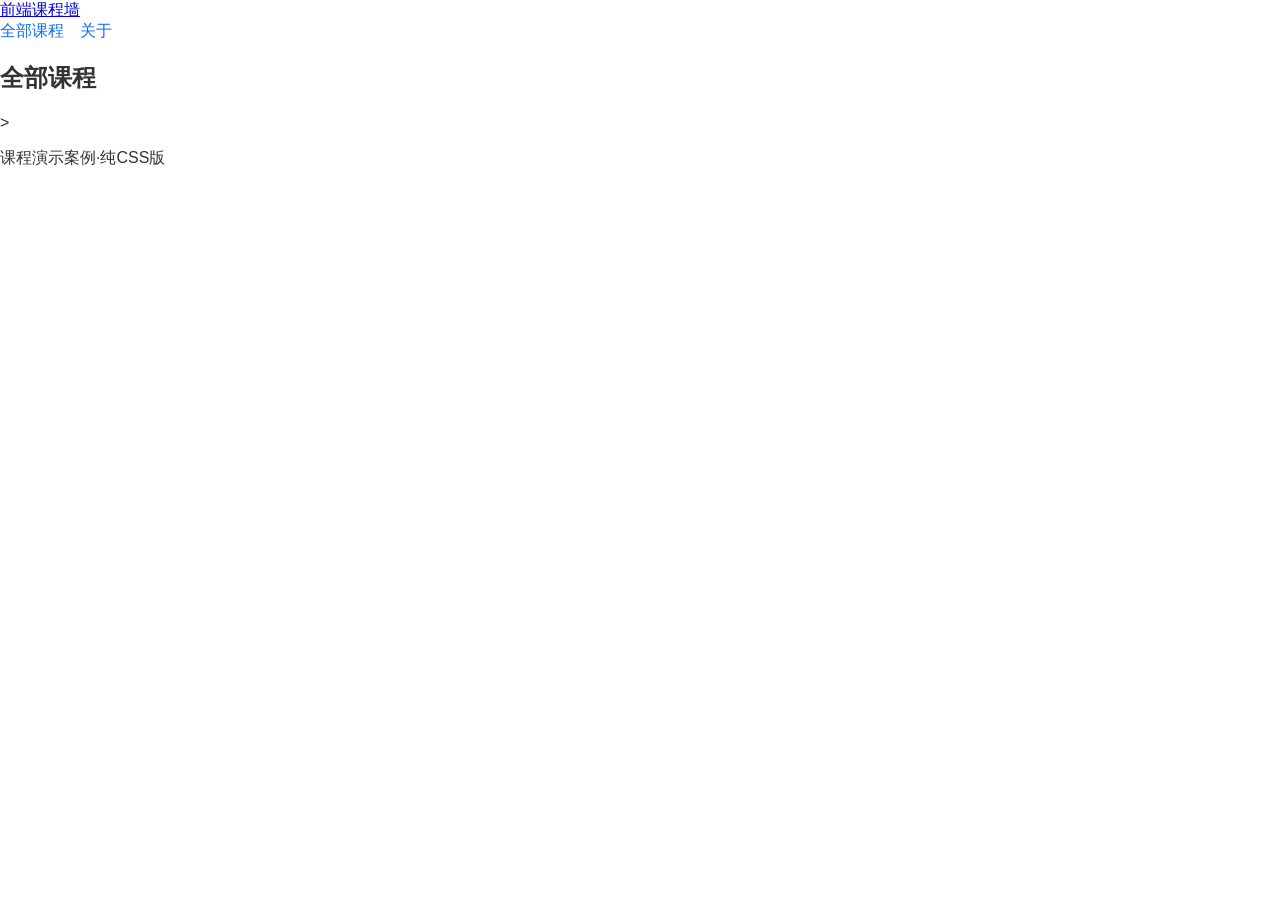
==== courses-page/index.html @ bab7d399 "添加课程展示页结构与Flex导航" ====
<!DOCTYPE html>
<html lang="zh-CN">
    <head>
        <meta charset="UTF-8">
        <meta name="viewport" content="width=device-width,initial-scale=1.0">
        <title>课程展示</title>
        <link rel="stylesheet" href="css/courses.css">
        <body>
            <header classic="site-header">
                <div class="site-header">
                    <a class="logo" href="#">前端课程墙</a>
                    <nav class="main-nav">
                        <a href="#courses">全部课程</a>
                        <a href="#about">关于</a>
                    </nav>
                </div>
            </header>
            <main>
                <section id="courses">
                    <h2>全部课程</h2>
                    <div class="caid-grid">
                        <!-- 卡片下一步填 -->>
                    </div>
                </section>
            </main>
            <footer><p>课程演示案例·纯CSS版</p></footer>
        </body>
    </head>
</html>
---- courses-page/css/courses.css ----
*{
    box-sizing:border-box;
}
body{
    font-family: "Microsoft YaHe",sans-serif;
    margin:0;
    color: #333;
}
.nav-warp{
    max-width: 960px;
    margin: 0 auto;
    padding: 12px 16px;
    display: flex;
    justify-content: space-between;
    align-items: center;
    flex-wrap: wrap;
    gap: 8px;
}
.main-nav{
    display: flex;
    gap: 16px;
}
.main-nav a{
    text-decoration: none;
    color: #0d6efd;
}
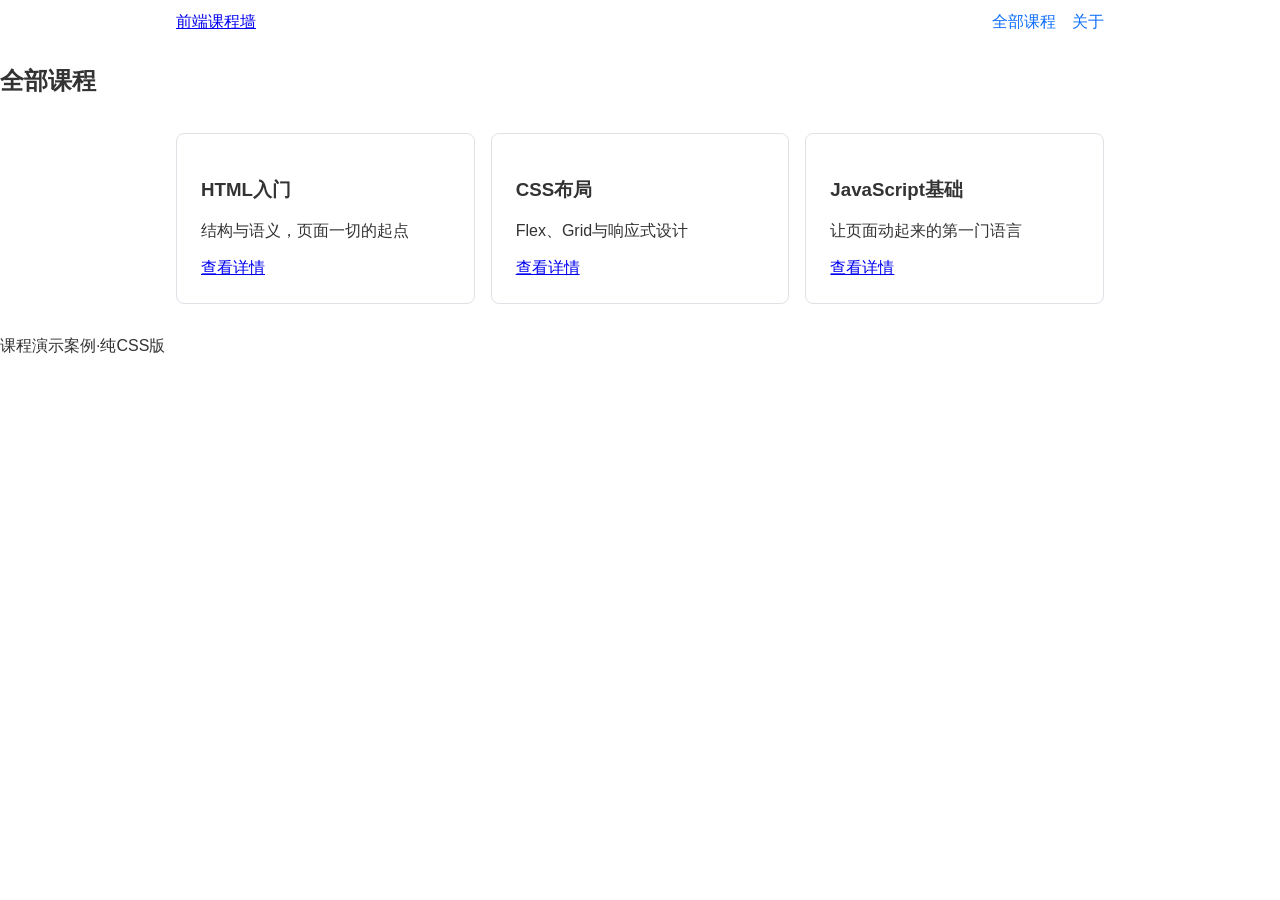
==== commit 5c45bcf3: "添加Grid卡片墙与响应式断点" ====
--- a/courses-page/index.html
+++ b/courses-page/index.html
@@ -1,29 +1,47 @@
 <!DOCTYPE html>
 <html lang="zh-CN">
-    <head>
-        <meta charset="UTF-8">
-        <meta name="viewport" content="width=device-width,initial-scale=1.0">
-        <title>课程展示</title>
-        <link rel="stylesheet" href="css/courses.css">
-        <body>
-            <header classic="site-header">
-                <div class="site-header">
-                    <a class="logo" href="#">前端课程墙</a>
-                    <nav class="main-nav">
-                        <a href="#courses">全部课程</a>
-                        <a href="#about">关于</a>
-                    </nav>
-                </div>
-            </header>
-            <main>
-                <section id="courses">
-                    <h2>全部课程</h2>
-                    <div class="caid-grid">
-                        <!-- 卡片下一步填 -->>
-                    </div>
-                </section>
-            </main>
-            <footer><p>课程演示案例·纯CSS版</p></footer>
-        </body>
-    </head>
+
+<head>
+    <meta charset="UTF-8">
+    <meta name="viewport" content="width=device-width,initial-scale=1.0">
+    <title>课程展示</title>
+    <link rel="stylesheet" href="css/courses.css">
+</head>
+
+<body>
+    <header class="site-header">
+        <div class="nav-wrap">
+            <a class="logo" href="#">前端课程墙</a>
+            <nav class="main-nav">
+                <a href="#courses">全部课程</a>
+                <a href="#about">关于</a>
+            </nav>
+        </div>
+    </header>
+    <main>
+        <section id="courses">
+            <h2>全部课程</h2>
+            <div class="card-grid">
+                <article class="course-card">
+                    <h3>HTML入门</h3>
+                    <p>结构与语义，页面一切的起点</p>
+                    <a href="#">查看详情</a>
+                </article>
+                <article class="course-card">
+                    <h3>CSS布局</h3>
+                    <p>Flex、Grid与响应式设计</p>
+                    <a href="#">查看详情</a>
+                </article>
+                <article class="course-card">
+                    <h3>JavaScript基础</h3>
+                    <p>让页面动起来的第一门语言</p>
+                    <a href="#">查看详情</a>
+                </article>
+            </div>
+        </section>
+    </main>
+    <footer>
+        <p>课程演示案例·纯CSS版</p>
+    </footer>
+</body>
 </html>
--- a/courses-page/css/courses.css
+++ b/courses-page/css/courses.css
@@ -2,11 +2,11 @@
     box-sizing:border-box;
 }
 body{
-    font-family: "Microsoft YaHe",sans-serif;
+    font-family: "Microsoft YaHei",sans-serif;
     margin:0;
     color: #333;
 }
-.nav-warp{
+.nav-wrap{
     max-width: 960px;
     margin: 0 auto;
     padding: 12px 16px;
@@ -23,4 +23,20 @@
 .main-nav a{
     text-decoration: none;
     color: #0d6efd;
+}
+.card-grid{
+    max-width: 960px;
+    margin: 0 auto;
+    padding: 16px;
+    display: grid;
+    grid-template-columns: repeat(auto-fit,minmax(260px,1fr));
+    gap: 16px;
+}
+.course-card{
+    border: 1px solid #dee2e6;
+    border-radius: 8px;
+    padding: 16px;
+}
+@media (min-width:992px){
+    .course-card{padding: 24px;}
 }
